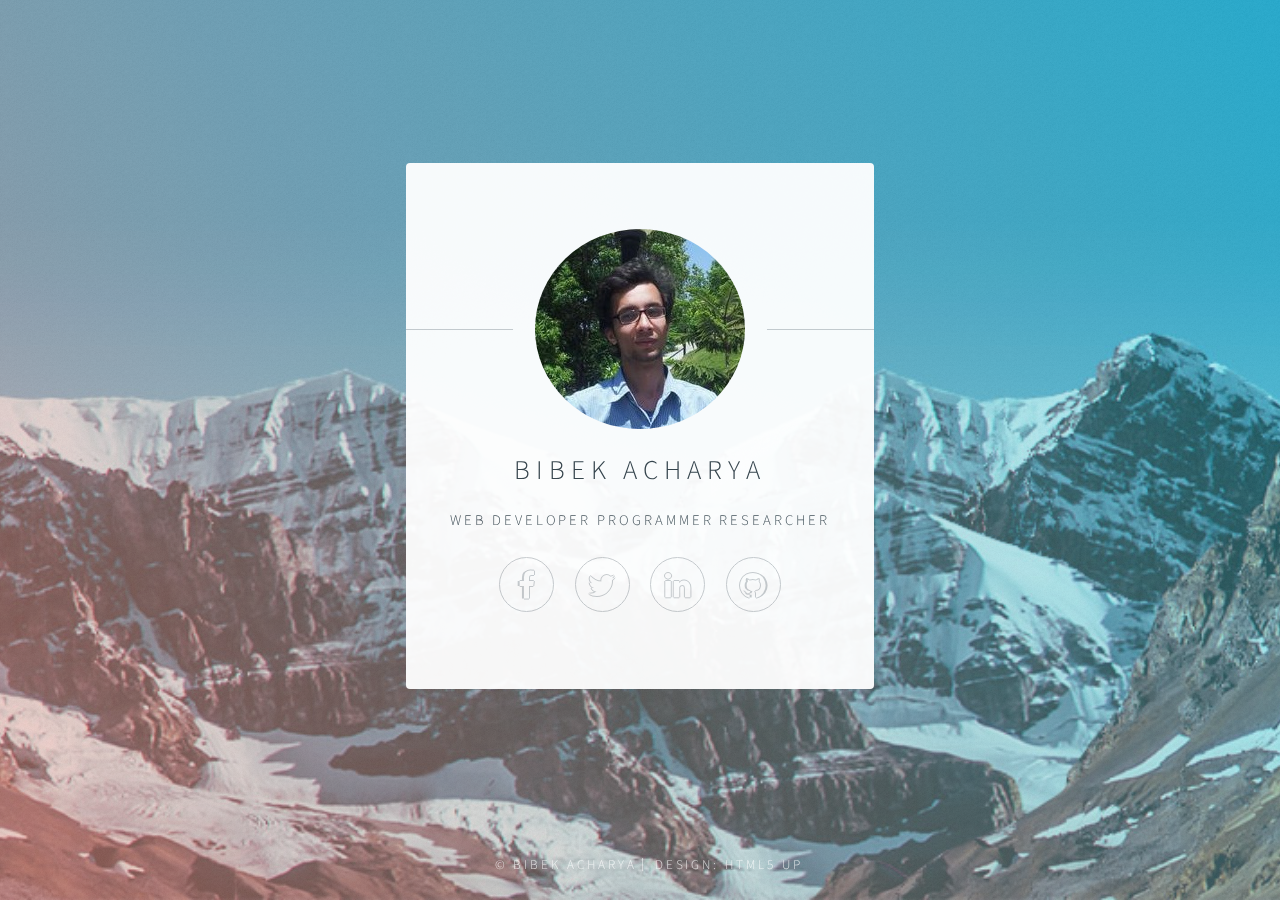
==== index.html @ 63fc6c09 "Update index.html" ====
<!DOCTYPE HTML>
<!--
	Identity by HTML5 UP
	html5up.net | @ajlkn
	Free for personal and commercial use under the CCA 3.0 license (html5up.net/license)
-->
<html>
	<head>
		<title>Bibek Acharya</title>
		<meta charset="utf-8" />
		<meta name="viewport" content="width=device-width, initial-scale=1" />
		<!--[if lte IE 8]><script src="assets/js/html5shiv.js"></script><![endif]-->
		<link rel="stylesheet" href="assets/css/main.css" />
		<!--[if lte IE 9]><link rel="stylesheet" href="assets/css/ie9.css" /><![endif]-->
		<!--[if lte IE 8]><link rel="stylesheet" href="assets/css/ie8.css" /><![endif]-->
		<noscript><link rel="stylesheet" href="assets/css/noscript.css" /></noscript>
	</head>
	<body class="is-loading">

		<!-- Wrapper -->
			<div id="wrapper">

				<!-- Main -->
					<section id="main">
						<header>
							<span class="avatar"><img src="images/my.jpeg" alt="" /></span>
							<h1>Bibek Acharya</h1>
							<p>Web Developer Programmer Researcher</p>
						</header>
						<!--
						<hr />
						<h2>Extra Stuff!</h2>
						<form method="post" action="#">
							<div class="field">
								<input type="text" name="name" id="name" placeholder="Name" />
							</div>
							<div class="field">
								<input type="email" name="email" id="email" placeholder="Email" />
							</div>
							<div class="field">
								<div class="select-wrapper">
									<select name="department" id="department">
										<option value="">Department</option>
										<option value="sales">Sales</option>
										<option value="tech">Tech Support</option>
										<option value="null">/dev/null</option>
									</select>
								</div>
							</div>
							<div class="field">
								<textarea name="message" id="message" placeholder="Message" rows="4"></textarea>
							</div>
							<div class="field">
								<input type="checkbox" id="human" name="human" /><label for="human">I'm a human</label>
							</div>
							<div class="field">
								<label>But are you a robot?</label>
								<input type="radio" id="robot_yes" name="robot" /><label for="robot_yes">Yes</label>
								<input type="radio" id="robot_no" name="robot" /><label for="robot_no">No</label>
							</div>
							<ul class="actions">
								<li><a href="#" class="button">Get Started</a></li>
							</ul>
						</form>
						<hr />
						-->
						<footer>
							<ul class="icons">
								<li><a href="http://www.facebook.com/xagarg" class="fa-facebook">Facebook</a></li>
								<li><a href="http://www.twitter.com/xagarg" class="fa-twitter">Twitter</a></li>
								<li><a href="https://www.linkedin.com/in/bibek-acharya-0423419a/" class="fa-linkedin">Linkedin</a></li>
								<li><a href="http://www.github.com/xagarg" class="fa-github">Github</a></li>
							</ul>
						</footer>
					</section>

				<!-- Footer -->
					<footer id="footer">
						<ul class="copyright">
							<li>&copy; Bibek Acharya</li><li>Design: <a href="http://html5up.net">HTML5 UP</a></li>
						</ul>
					</footer>

			</div>

		<!-- Scripts -->
			<!--[if lte IE 8]><script src="assets/js/respond.min.js"></script><![endif]-->
			<script>
				if ('addEventListener' in window) {
					window.addEventListener('load', function() { document.body.className = document.body.className.replace(/\bis-loading\b/, ''); });
					document.body.className += (navigator.userAgent.match(/(MSIE|rv:11\.0)/) ? ' is-ie' : '');
				}
			</script>

	</body>
</html>
---- assets/css/main.css ----
@charset "UTF-8";
@import url(font-awesome.min.css);
@import url("https://fonts.googleapis.com/css?family=Source+Sans+Pro:300");

/*
	Identity by HTML5 UP
	html5up.net | @ajlkn
	Free for personal and commercial use under the CCA 3.0 license (html5up.net/license)
*/

/* Reset */

	html, body, div, span, applet, object, iframe, h1, h2, h3, h4, h5, h6, p, blockquote, pre, a, abbr, acronym, address, big, cite, code, del, dfn, em, img, ins, kbd, q, s, samp, small, strike, strong, sub, sup, tt, var, b, u, i, center, dl, dt, dd, ol, ul, li, fieldset, form, label, legend, table, caption, tbody, tfoot, thead, tr, th, td, article, aside, canvas, details, embed, figure, figcaption, footer, header, hgroup, menu, nav, output, ruby, section, summary, time, mark, audio, video {
		margin: 0;
		padding: 0;
		border: 0;
		font-size: 100%;
		font: inherit;
		vertical-align: baseline;
	}

	article, aside, details, figcaption, figure, footer, header, hgroup, menu, nav, section {
		display: block;
	}

	body {
		line-height: 1;
	}

	ol, ul {
		list-style: none;
	}

	blockquote, q {
		quotes: none;
	}

	blockquote:before, blockquote:after, q:before, q:after {
		content: '';
		content: none;
	}

	table {
		border-collapse: collapse;
		border-spacing: 0;
	}

	body {
		-webkit-text-size-adjust: none;
	}

/* Box Model */

	*, *:before, *:after {
		-moz-box-sizing: border-box;
		-webkit-box-sizing: border-box;
		box-sizing: border-box;
	}

/* Basic */

	@media screen and (max-width: 480px) {

		html, body {
			min-width: 320px;
		}

	}

	body.is-loading *, body.is-loading *:before, body.is-loading *:after {
		-moz-animation: none !important;
		-webkit-animation: none !important;
		-ms-animation: none !important;
		animation: none !important;
		-moz-transition: none !important;
		-webkit-transition: none !important;
		-ms-transition: none !important;
		transition: none !important;
	}

	html {
		height: 100%;
	}

	body {
		height: 100%;
		background-color: #ffffff;
		background-image: url("images/overlay.png"), -moz-linear-gradient(60deg, rgba(255, 165, 150, 0.5) 5%, rgba(0, 228, 255, 0.35)), url("../../images/bg.jpg");
		background-image: url("images/overlay.png"), -webkit-linear-gradient(60deg, rgba(255, 165, 150, 0.5) 5%, rgba(0, 228, 255, 0.35)), url("../../images/bg.jpg");
		background-image: url("images/overlay.png"), -ms-linear-gradient(60deg, rgba(255, 165, 150, 0.5) 5%, rgba(0, 228, 255, 0.35)), url("../../images/bg.jpg");
		background-image: url("images/overlay.png"), linear-gradient(60deg, rgba(255, 165, 150, 0.5) 5%, rgba(0, 228, 255, 0.35)), url("../../images/bg.jpg");
		background-repeat: repeat,			no-repeat,			no-repeat;
		background-size: 100px 100px, cover,				cover;
		background-position: top left,		center center,		bottom center;
		background-attachment: fixed,			fixed,				fixed;
	}

		body:after {
			content: '';
			display: block;
			position: fixed;
			top: 0;
			left: 0;
			width: 100%;
			height: inherit;
			opacity: 0;
			z-index: 1;
			background-color: #ffffff;
			background-image: url("images/overlay.png"), -moz-linear-gradient(60deg, rgba(255, 165, 150, 0.5) 5%, rgba(0, 228, 255, 0.35));
			background-image: url("images/overlay.png"), -webkit-linear-gradient(60deg, rgba(255, 165, 150, 0.5) 5%, rgba(0, 228, 255, 0.35));
			background-image: url("images/overlay.png"), -ms-linear-gradient(60deg, rgba(255, 165, 150, 0.5) 5%, rgba(0, 228, 255, 0.35));
			background-image: url("images/overlay.png"), linear-gradient(60deg, rgba(255, 165, 150, 0.5) 5%, rgba(0, 228, 255, 0.35));
			background-repeat: repeat,			no-repeat;
			background-size: 100px 100px, cover;
			background-position: top left,		center center;
			-moz-transition: opacity 1.75s ease-out;
			-webkit-transition: opacity 1.75s ease-out;
			-ms-transition: opacity 1.75s ease-out;
			transition: opacity 1.75s ease-out;
		}

		body.is-loading:after {
			opacity: 1;
		}

/* Type */

	body, input, select, textarea {
		color: #414f57;
		font-family: "Source Sans Pro", Helvetica, sans-serif;
		font-size: 14pt;
		font-weight: 300;
		line-height: 2;
		letter-spacing: 0.2em;
		text-transform: uppercase;
	}

		@media screen and (max-width: 1680px) {

			body, input, select, textarea {
				font-size: 11pt;
			}

		}

		@media screen and (max-width: 480px) {

			body, input, select, textarea {
				font-size: 10pt;
				line-height: 1.75;
			}

		}

	a {
		-moz-transition: color 0.2s ease, border-color 0.2s ease;
		-webkit-transition: color 0.2s ease, border-color 0.2s ease;
		-ms-transition: color 0.2s ease, border-color 0.2s ease;
		transition: color 0.2s ease, border-color 0.2s ease;
		color: inherit;
		text-decoration: none;
	}

		a:before {
			-moz-transition: color 0.2s ease, text-shadow 0.2s ease;
			-webkit-transition: color 0.2s ease, text-shadow 0.2s ease;
			-ms-transition: color 0.2s ease, text-shadow 0.2s ease;
			transition: color 0.2s ease, text-shadow 0.2s ease;
		}

		a:hover {
			color: #ff7496;
		}

	strong, b {
		color: #313f47;
	}

	em, i {
		font-style: italic;
	}

	p {
		margin: 0 0 1.5em 0;
	}

	h1, h2, h3, h4, h5, h6 {
		color: #313f47;
		line-height: 1.5;
		margin: 0 0 0.75em 0;
	}

		h1 a, h2 a, h3 a, h4 a, h5 a, h6 a {
			color: inherit;
			text-decoration: none;
		}

	h1 {
		font-size: 1.85em;
		letter-spacing: 0.22em;
		margin: 0 0 0.525em 0;
	}

	h2 {
		font-size: 1.25em;
	}

	h3 {
		font-size: 1em;
	}

	h4 {
		font-size: 1em;
	}

	h5 {
		font-size: 1em;
	}

	h6 {
		font-size: 1em;
	}

	@media screen and (max-width: 480px) {

		h1 {
			font-size: 1.65em;
		}

	}

	sub {
		font-size: 0.8em;
		position: relative;
		top: 0.5em;
	}

	sup {
		font-size: 0.8em;
		position: relative;
		top: -0.5em;
	}

	hr {
		border: 0;
		border-bottom: solid 1px #c8cccf;
		margin: 3em 0;
	}

/* Form */

	form {
		margin: 0 0 1.5em 0;
	}

		form > .field {
			margin: 0 0 1.5em 0;
		}

			form > .field > :last-child {
				margin-bottom: 0;
			}

	label {
		color: #313f47;
		display: block;
		font-size: 0.9em;
		margin: 0 0 0.75em 0;
	}

	input[type="text"],
	input[type="password"],
	input[type="email"],
	input[type="tel"],
	select,
	textarea {
		-moz-appearance: none;
		-webkit-appearance: none;
		-ms-appearance: none;
		appearance: none;
		border-radius: 4px;
		border: solid 1px #c8cccf;
		color: inherit;
		display: block;
		outline: 0;
		padding: 0 1em;
		text-decoration: none;
		width: 100%;
	}

		input[type="text"]:invalid,
		input[type="password"]:invalid,
		input[type="email"]:invalid,
		input[type="tel"]:invalid,
		select:invalid,
		textarea:invalid {
			box-shadow: none;
		}

		input[type="text"]:focus,
		input[type="password"]:focus,
		input[type="email"]:focus,
		input[type="tel"]:focus,
		select:focus,
		textarea:focus {
			border-color: #ff7496;
		}

	.select-wrapper {
		text-decoration: none;
		display: block;
		position: relative;
	}

		.select-wrapper:before {
			content: "";
			-moz-osx-font-smoothing: grayscale;
			-webkit-font-smoothing: antialiased;
			font-family: FontAwesome;
			font-style: normal;
			font-weight: normal;
			text-transform: none !important;
		}

		.select-wrapper:before {
			color: #c8cccf;
			display: block;
			height: 2.75em;
			line-height: 2.75em;
			pointer-events: none;
			position: absolute;
			right: 0;
			text-align: center;
			top: 0;
			width: 2.75em;
		}

		.select-wrapper select::-ms-expand {
			display: none;
		}

	input[type="text"],
	input[type="password"],
	input[type="email"],
	select {
		height: 2.75em;
	}

	textarea {
		padding: 0.75em 1em;
	}

	input[type="checkbox"],
	input[type="radio"] {
		-moz-appearance: none;
		-webkit-appearance: none;
		-ms-appearance: none;
		appearance: none;
		display: block;
		float: left;
		margin-right: -2em;
		opacity: 0;
		width: 1em;
		z-index: -1;
	}

		input[type="checkbox"] + label,
		input[type="radio"] + label {
			text-decoration: none;
			color: #414f57;
			cursor: pointer;
			display: inline-block;
			font-size: 1em;
			font-weight: 300;
			padding-left: 2.4em;
			padding-right: 0.75em;
			position: relative;
		}

			input[type="checkbox"] + label:before,
			input[type="radio"] + label:before {
				-moz-osx-font-smoothing: grayscale;
				-webkit-font-smoothing: antialiased;
				font-family: FontAwesome;
				font-style: normal;
				font-weight: normal;
				text-transform: none !important;
			}

			input[type="checkbox"] + label:before,
			input[type="radio"] + label:before {
				border-radius: 4px;
				border: solid 1px #c8cccf;
				content: '';
				display: inline-block;
				height: 1.65em;
				left: 0;
				line-height: 1.58125em;
				position: absolute;
				text-align: center;
				top: 0.15em;
				width: 1.65em;
			}

		input[type="checkbox"]:checked + label:before,
		input[type="radio"]:checked + label:before {
			color: #ff7496;
			content: '\f00c';
		}

		input[type="checkbox"]:focus + label:before,
		input[type="radio"]:focus + label:before {
			border-color: #ff7496;
		}

	input[type="checkbox"] + label:before {
		border-radius: 4px;
	}

	input[type="radio"] + label:before {
		border-radius: 100%;
	}

	::-webkit-input-placeholder {
		color: #616f77 !important;
		opacity: 1.0;
	}

	:-moz-placeholder {
		color: #616f77 !important;
		opacity: 1.0;
	}

	::-moz-placeholder {
		color: #616f77 !important;
		opacity: 1.0;
	}

	:-ms-input-placeholder {
		color: #616f77 !important;
		opacity: 1.0;
	}

	.formerize-placeholder {
		color: #616f77 !important;
		opacity: 1.0;
	}

/* Icon */

	.icon {
		text-decoration: none;
		position: relative;
		border-bottom: none;
	}

		.icon:before {
			-moz-osx-font-smoothing: grayscale;
			-webkit-font-smoothing: antialiased;
			font-family: FontAwesome;
			font-style: normal;
			font-weight: normal;
			text-transform: none !important;
		}

		.icon > .label {
			display: none;
		}

/* List */

	ol {
		list-style: decimal;
		margin: 0 0 1.5em 0;
		padding-left: 1.25em;
	}

		ol li {
			padding-left: 0.25em;
		}

	ul {
		list-style: disc;
		margin: 0 0 1.5em 0;
		padding-left: 1em;
	}

		ul li {
			padding-left: 0.5em;
		}

		ul.alt {
			list-style: none;
			padding-left: 0;
		}

			ul.alt li {
				border-top: solid 1px #c8cccf;
				padding: 0.5em 0;
			}

				ul.alt li:first-child {
					border-top: 0;
					padding-top: 0;
				}

		ul.icons {
			cursor: default;
			list-style: none;
			padding-left: 0;
			margin-top: -0.675em;
		}

			ul.icons li {
				display: inline-block;
				padding: 0.675em 0.5em;
			}

				ul.icons li a {
					text-decoration: none;
					position: relative;
					display: block;
					width: 3.75em;
					height: 3.75em;
					border-radius: 100%;
					border: solid 1px #c8cccf;
					line-height: 3.75em;
					overflow: hidden;
					text-align: center;
					text-indent: 3.75em;
					white-space: nowrap;
				}

					ul.icons li a:before {
						-moz-osx-font-smoothing: grayscale;
						-webkit-font-smoothing: antialiased;
						font-family: FontAwesome;
						font-style: normal;
						font-weight: normal;
						text-transform: none !important;
					}

					ul.icons li a:before {
						color: #ffffff;
						text-shadow: 1.25px 0px 0px #c8cccf, -1.25px 0px 0px #c8cccf, 0px 1.25px 0px #c8cccf, 0px -1.25px 0px #c8cccf;
					}

					ul.icons li a:hover:before {
						text-shadow: 1.25px 0px 0px #ff7496, -1.25px 0px 0px #ff7496, 0px 1.25px 0px #ff7496, 0px -1.25px 0px #ff7496;
					}

					ul.icons li a:before {
						position: absolute;
						top: 0;
						left: 0;
						width: inherit;
						height: inherit;
						font-size: 1.85rem;
						line-height: inherit;
						text-align: center;
						text-indent: 0;
					}

					ul.icons li a:hover {
						border-color: #ff7496;
					}

			@media screen and (max-width: 480px) {

				ul.icons li a:before {
					font-size: 1.5rem;
				}

			}

		ul.actions {
			cursor: default;
			list-style: none;
			padding-left: 0;
		}

			ul.actions li {
				display: inline-block;
				padding: 0 0.75em 0 0;
				vertical-align: middle;
			}

				ul.actions li:last-child {
					padding-right: 0;
				}

	dl {
		margin: 0 0 1.5em 0;
	}

		dl dt {
			display: block;
			margin: 0 0 0.75em 0;
		}

		dl dd {
			margin-left: 1.5em;
		}

/* Button */

	input[type="submit"],
	input[type="reset"],
	input[type="button"],
	button,
	.button {
		-moz-appearance: none;
		-webkit-appearance: none;
		-ms-appearance: none;
		appearance: none;
		-moz-transition: background-color 0.2s ease-in-out, border-color 0.2s ease-in-out, color 0.2s ease-in-out;
		-webkit-transition: background-color 0.2s ease-in-out, border-color 0.2s ease-in-out, color 0.2s ease-in-out;
		-ms-transition: background-color 0.2s ease-in-out, border-color 0.2s ease-in-out, color 0.2s ease-in-out;
		transition: background-color 0.2s ease-in-out, border-color 0.2s ease-in-out, color 0.2s ease-in-out;
		display: inline-block;
		height: 2.75em;
		line-height: 2.75em;
		padding: 0 1.5em;
		background-color: transparent;
		border-radius: 4px;
		border: solid 1px #c8cccf;
		color: #414f57 !important;
		cursor: pointer;
		text-align: center;
		text-decoration: none;
		white-space: nowrap;
	}

		input[type="submit"]:hover,
		input[type="reset"]:hover,
		input[type="button"]:hover,
		button:hover,
		.button:hover {
			border-color: #ff7496;
			color: #ff7496 !important;
		}

		input[type="submit"].icon,
		input[type="reset"].icon,
		input[type="button"].icon,
		button.icon,
		.button.icon {
			padding-left: 1.35em;
		}

			input[type="submit"].icon:before,
			input[type="reset"].icon:before,
			input[type="button"].icon:before,
			button.icon:before,
			.button.icon:before {
				margin-right: 0.5em;
			}

		input[type="submit"].fit,
		input[type="reset"].fit,
		input[type="button"].fit,
		button.fit,
		.button.fit {
			display: block;
			width: 100%;
			margin: 0 0 0.75em 0;
		}

		input[type="submit"].small,
		input[type="reset"].small,
		input[type="button"].small,
		button.small,
		.button.small {
			font-size: 0.8em;
		}

		input[type="submit"].big,
		input[type="reset"].big,
		input[type="button"].big,
		button.big,
		.button.big {
			font-size: 1.35em;
		}

		input[type="submit"].disabled, input[type="submit"]:disabled,
		input[type="reset"].disabled,
		input[type="reset"]:disabled,
		input[type="button"].disabled,
		input[type="button"]:disabled,
		button.disabled,
		button:disabled,
		.button.disabled,
		.button:disabled {
			-moz-pointer-events: none;
			-webkit-pointer-events: none;
			-ms-pointer-events: none;
			pointer-events: none;
			opacity: 0.5;
		}

/* Main */

	#main {
		position: relative;
		max-width: 100%;
		min-width: 27em;
		padding: 4.5em 3em 3em 3em ;
		background: #ffffff;
		border-radius: 4px;
		cursor: default;
		opacity: 0.95;
		text-align: center;
		-moz-transform-origin: 50% 50%;
		-webkit-transform-origin: 50% 50%;
		-ms-transform-origin: 50% 50%;
		transform-origin: 50% 50%;
		-moz-transform: rotateX(0deg);
		-webkit-transform: rotateX(0deg);
		-ms-transform: rotateX(0deg);
		transform: rotateX(0deg);
		-moz-transition: opacity 1s ease, -moz-transform 1s ease;
		-webkit-transition: opacity 1s ease, -webkit-transform 1s ease;
		-ms-transition: opacity 1s ease, -ms-transform 1s ease;
		transition: opacity 1s ease, transform 1s ease;
	}

		#main .avatar {
			position: relative;
			display: block;
			margin-bottom: 1.5em;
		}

			#main .avatar img {
				display: block;
				margin: 0 auto;
				border-radius: 100%;
				box-shadow: 0 0 0 1.5em #ffffff;
			}

			#main .avatar:before {
				content: '';
				display: block;
				position: absolute;
				top: 50%;
				left: -3em;
				width: calc(100% + 6em);
				height: 1px;
				z-index: -1;
				background: #c8cccf;
			}

		@media screen and (max-width: 480px) {

			#main {
				min-width: 0;
				width: 100%;
				padding: 4em 2em 2.5em 2em ;
			}

				#main .avatar:before {
					left: -2em;
					width: calc(100% + 4em);
				}

		}

		body.is-loading #main {
			opacity: 0;
			-moz-transform: rotateX(15deg);
			-webkit-transform: rotateX(15deg);
			-ms-transform: rotateX(15deg);
			transform: rotateX(15deg);
		}

/* Footer */

	#footer {
		-moz-align-self: -moz-flex-end;
		-webkit-align-self: -webkit-flex-end;
		-ms-align-self: -ms-flex-end;
		align-self: flex-end;
		width: 100%;
		padding: 1.5em 0 0 0;
		color: rgba(255, 255, 255, 0.75);
		cursor: default;
		text-align: center;
	}

		#footer .copyright {
			margin: 0;
			padding: 0;
			font-size: 0.9em;
			list-style: none;
		}

			#footer .copyright li {
				display: inline-block;
				margin: 0 0 0 0.45em;
				padding: 0 0 0 0.85em;
				border-left: solid 1px rgba(255, 255, 255, 0.5);
				line-height: 1;
			}

				#footer .copyright li:first-child {
					border-left: 0;
				}

/* Wrapper */

	#wrapper {
		display: -moz-flex;
		display: -webkit-flex;
		display: -ms-flex;
		display: flex;
		-moz-align-items: center;
		-webkit-align-items: center;
		-ms-align-items: center;
		align-items: center;
		-moz-justify-content: space-between;
		-webkit-justify-content: space-between;
		-ms-justify-content: space-between;
		justify-content: space-between;
		-moz-flex-direction: column;
		-webkit-flex-direction: column;
		-ms-flex-direction: column;
		flex-direction: column;
		-moz-perspective: 1000px;
		-webkit-perspective: 1000px;
		-ms-perspective: 1000px;
		perspective: 1000px;
		position: relative;
		min-height: 100%;
		padding: 1.5em;
		z-index: 2;
	}

		#wrapper > * {
			z-index: 1;
		}

		#wrapper:before {
			content: '';
			display: block;
		}

		@media screen and (max-width: 360px) {

			#wrapper {
				padding: 0.75em;
			}

		}

		body.is-ie #wrapper {
			height: 100%;
		}
---- assets/css/ie9.css ----
/*
	Identity by HTML5 UP
	html5up.net | @ajlkn
	Free for personal and commercial use under the CCA 3.0 license (html5up.net/license)
*/

/* Basic */

	body {
		background-image: url("../../images/bg.jpg");
		background-repeat: no-repeat;
		background-size: cover;
		background-position: bottom center;
		background-attachment: fixed;
	}

		body:after {
			display: none;
		}

/* List */

	ul.icons li a:before {
		color: #c8cccf;
	}

	ul.icons li a:hover:before {
		color: #ff7496;
	}

/* Wrapper */

	#wrapper {
		text-align: center;
	}

/* Main */

	#main {
		display: inline-block;
	}
---- assets/css/ie8.css ----
/*
	Identity by HTML5 UP
	html5up.net | @ajlkn
	Free for personal and commercial use under the CCA 3.0 license (html5up.net/license)
*/

/* List */

	ul.icons li a {
		-ms-behavior: url("assets/js/PIE.htc");
	}

		ul.icons li a:before {
			text-align: center;
			font-size: 26px;
		}

/* Main */

	#main {
		-ms-behavior: url("assets/js/PIE.htc");
	}

		#main .avatar img {
			-ms-behavior: url("assets/js/PIE.htc");
		}

/* Footer */

	#footer {
		color: #fff;
	}

		#footer .copyright li {
			border-left: solid 1px #fff;
		}
---- assets/css/noscript.css ----
/*
	Identity by HTML5 UP
	html5up.net | @ajlkn
	Free for personal and commercial use under the CCA 3.0 license (html5up.net/license)
*/

/* Basic */

	body:after {
		display: none;
	}

/* Main */

	#main {
		-moz-transform: none !important;
		-webkit-transform: none !important;
		-ms-transform: none !important;
		transform: none !important;
		opacity: 1 !important;
	}
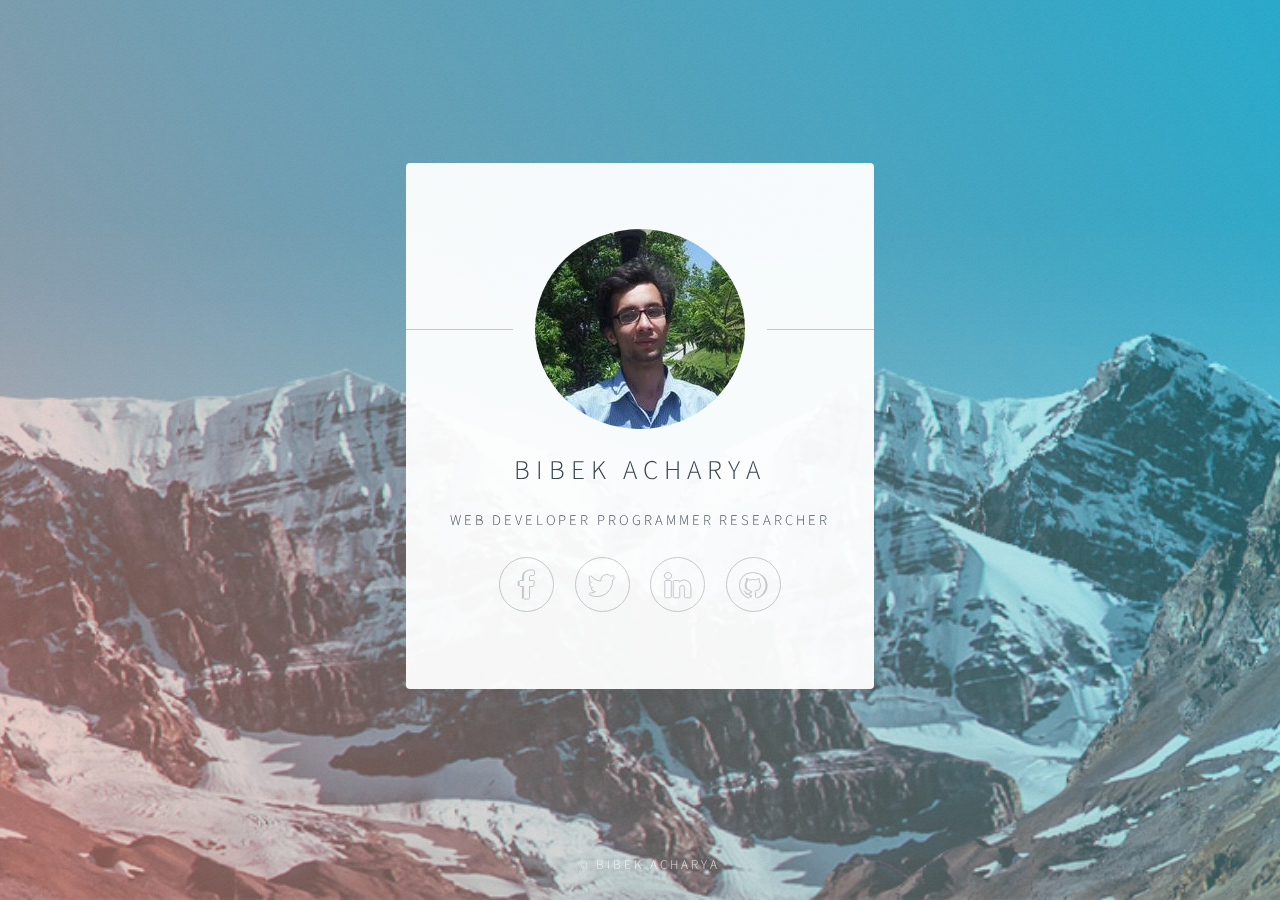
==== commit 64d513c1: "Update index.html" ====
--- a/index.html
+++ b/index.html
@@ -77,7 +77,7 @@
 				<!-- Footer -->
 					<footer id="footer">
 						<ul class="copyright">
-							<li>&copy; Bibek Acharya</li><li>Design: <a href="http://html5up.net">HTML5 UP</a></li>
+							<li>&copy; Bibek Acharya</li>
 						</ul>
 					</footer>
 
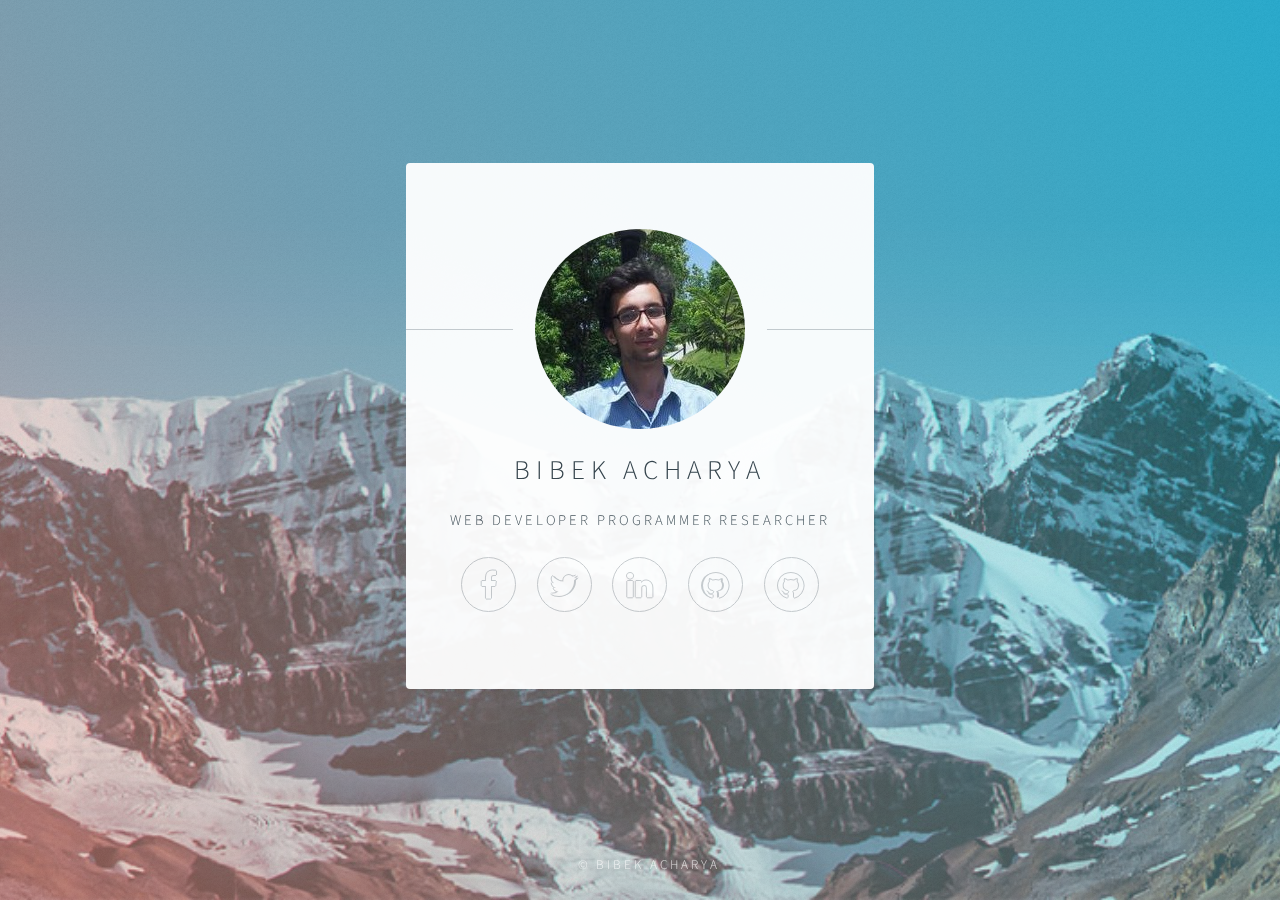
==== commit 2192195f: "Update index.html" ====
--- a/index.html
+++ b/index.html
@@ -70,6 +70,7 @@
 								<li><a href="http://www.twitter.com/xagarg" class="fa-twitter">Twitter</a></li>
 								<li><a href="https://www.linkedin.com/in/bibek-acharya-0423419a/" class="fa-linkedin">Linkedin</a></li>
 								<li><a href="http://www.github.com/xagarg" class="fa-github">Github</a></li>
+								<li><a href="random.html" class="fa-github">randm</a></li>
 							</ul>
 						</footer>
 					</section>
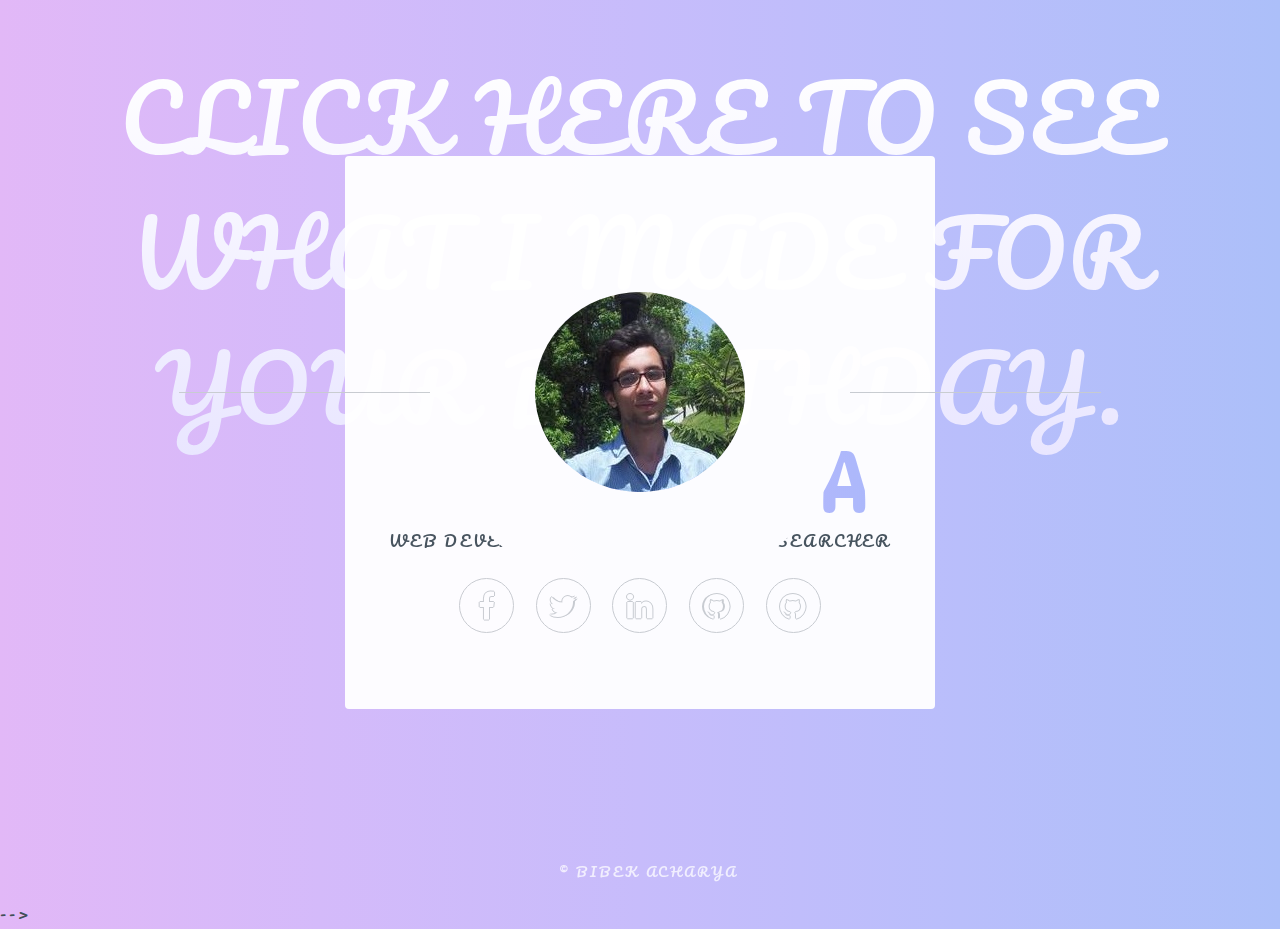
==== commit f40c8805: "Update index.html" ====
--- a/index.html
+++ b/index.html
@@ -1,4 +1,4 @@
-<!DOCTYPE HTML>
+<!-- <!DOCTYPE HTML>
 <!--
 	Identity by HTML5 UP
 	html5up.net | @ajlkn
@@ -70,7 +70,7 @@
 								<li><a href="http://www.twitter.com/xagarg" class="fa-twitter">Twitter</a></li>
 								<li><a href="https://www.linkedin.com/in/bibek-acharya-0423419a/" class="fa-linkedin">Linkedin</a></li>
 								<li><a href="http://www.github.com/xagarg" class="fa-github">Github</a></li>
-								<li><a href="random.html" class="fa-github">randm</a></li>
+								<li><a href="indexBthdy.html" class="fa-github">randm</a></li>
 							</ul>
 						</footer>
 					</section>
@@ -95,3 +95,16 @@
 
 	</body>
 </html>
+-->
+
+
+<!DOCTYPE html>
+<html>
+<head>
+	<title>Happy Birthday</title>
+	<link rel="stylesheet" href="style.css">
+</head>
+<body>
+<h2><a href="indexBthdy.html">Click here to See what I made for your birthday.</a></h2>
+</body>
+</html>
--- a/style.css
+++ b/style.css
@@ -0,0 +1,353 @@
+@import url('https://fonts.googleapis.com/css?family=Concert+One|Pacifico');
+
+.mobile {
+  position: fixed;
+  text-align: center;
+  width: 100%;
+  top: 50px;
+  font-size: 90px;
+  display: block;
+}
+
+h1, h2, span {
+  display: none;
+}
+
+@media screen and (min-width: 670px) {
+  
+  .mobile {
+    display: none;
+  }
+  
+  h1, h2, span {
+  display: block;
+}
+ $colors: #ef8d22, #feff28, #2bd8ff, #fc85e1;
+$particles: 50;
+$width: 500;
+$height: 500;
+
+// Create the explosion...
+$box-shadow: ();
+$box-shadow2: ();
+@for $i from 0 through $particles {
+  $box-shadow: $box-shadow,
+               random($width)-$width / 2 + px
+               random($height)-$height / 1.2 + px
+               hsl(random(360), 100, 50);
+  $box-shadow2: $box-shadow2, 0 0 #fff
+}
+@mixin keyframes ($animationName) {
+    @-webkit-keyframes #{$animationName} {
+        @content;
+    }
+
+    @-moz-keyframes #{$animationName} {
+        @content;
+    }
+
+    @-o-keyframes #{$animationName} {
+        @content;
+    }
+
+    @-ms-keyframes #{$animationName} {
+        @content;
+    }
+
+    @keyframes #{$animationName} {
+        @content;
+    }
+}
+
+@mixin animation-delay ($settings) {
+    -moz-animation-delay: $settings;
+    -webkit-animation-delay: $settings;
+    -o-animation-delay: $settings;
+    -ms-animation-delay: $settings;
+    animation-delay: $settings;
+}
+
+@mixin animation-duration ($settings) {
+    -moz-animation-duration: $settings;
+    -webkit-animation-duration: $settings;
+    -o-animation-duration: $settings;
+    -ms-animation-duration: $settings;
+    animation-duration: $settings;
+}
+
+@mixin animation ($settings) {
+    -moz-animation: $settings;
+    -webkit-animation: $settings;
+    -o-animation: $settings;
+    -ms-animation: $settings;
+    animation: $settings;
+}
+
+@mixin transform ($settings) {
+    transform: $settings;
+    -moz-transform: $settings;
+    -webkit-transform: $settings;
+    -o-transform: $settings;
+    -ms-transform: $settings;
+}
+
+body{
+ background: linear-gradient(to right, #e2b8f7, #d4bafa, #c7bcfb, #b9befb, #acbff9);
+ cursor: crosshair;
+ perspective: 1000px;
+ transform-style: preserve-3d;
+ font-family: "Pacifico",cursive;
+}
+
+h1 {
+  position: fixed;
+  text-align: center;
+  width: 100%;
+  top: 120px;
+  font-size: 90px;
+  background: -webkit-linear-gradient(0deg, rgba(206,173,252,1) 0%, rgba(163,187,251,1) 100%);
+  -webkit-background-clip: text;
+  -webkit-text-fill-color: transparent;
+  font-family: 'Concert One', cursive;
+  font-weight: 400;
+  z-index: -1;
+  letter-spacing: 6px;
+}
+
+span {
+  position: fixed;
+  text-align: center;
+  width: 100%;
+  top: 70px;
+  font-size: 70px;
+}
+
+h2 {  
+  position: fixed;
+  text-align: center;
+  width: 100%;
+  top: 50px;
+  font-size: 90px;
+  background: -webkit-linear-gradient(90deg, rgba(233,230,255,1) 0%, rgba(255,255,255,1) 100%);
+  -webkit-background-clip: text;
+  -webkit-text-fill-color: transparent;
+}
+
+bokeh {
+  position: fixed;
+  width: 2vmin;
+  height: 2vmin;
+  border-radius: 50%;
+  animation-name: explosion;
+  animation-iteration-count: infinite;
+  animation-direction: reverse;
+  animation-timing-function: cubic-bezier(0.84, 0.02, 1, 1);
+  @for $i from 1 through 100 {
+    &:nth-child(#{$i}) {
+      $color: ceil(random() * 4);
+      background-color: nth($colors, $color);
+      $x: random() * 100vw;
+      $y: random() * 100vh;
+      transform: translate($x, $y);
+      animation-duration: random() * 3s + 2s;
+      animation-delay: random() * -5s;
+    }
+  }
+}
+@keyframes explosion {
+  0% {
+    opacity: 0;
+  }
+  70% {
+    opacity: 1;
+  }
+  100% {
+    transform: translate(50vw, 100vh);
+  }
+}
+
+
+
+.cake {
+  position: relative;
+  top: 250px;
+  margin: auto;
+  width: 200px;
+  height: 60px;
+  background: #f9fdff;
+  border-radius: 100%;
+  transform: translateZ(100px);
+  
+
+  box-shadow: 
+    0px 4px 0px #f4f9fd, 
+    0px 8px 0px #dba9ff, 
+    0px 12px 0px #fec3b3, 
+    
+    0px 16px 0px #f7f6fb, 
+    0px 20px 0px #f7f6fb, 
+    0px 24px 0px #f7f6fb,
+    0px 28px 0px #f7f6fb,
+    0px 32px 0px #fea0bb,
+    0px 36px 0px #fea0bb,
+    0px 40px 0px #9cef9d,
+    0px 44px 0px #9cef9d, 
+    
+    0px 48px 0px #f7f6fb, 
+    0px 52px 0px #f7f6fb, 
+    0px 56px 0px #f7f6fb, 
+    0px 60px 0px #f7f6fb, 
+    0px 64px 0px #f7f6fb, 
+    0px 68px 0px #dfa5fc, 
+    0px 72px 0px #dfa5fc, 
+    0px 76px 0px #fafffe, 
+    0px 80px 0px #fafffe;
+}
+
+.plate {
+  position: absolute;
+  height: 90px;
+  width: 300px;
+  bottom:-95px;
+  left: 50%;
+  top: 380px;
+  margin-left: -150px;
+  border-radius: 100%;
+  background: radial-gradient(ellipse closest-side at center, rgba(8,199,254,1) 0%, rgba(4,215,242,1) 71%, rgba(2,255,208,1) 100%);
+  box-shadow: 
+    0px 3px 0px #00e2e1,
+    0px 6px 0px #00d3fb;
+  transform: translateZ(80px);
+}
+
+.candle {
+  position: relative;
+  height: 50px;
+  width: 12px;
+  top: 280px;
+  margin: auto;
+  background: linear-gradient(0deg, rgba(183,244,167,1) 0%, rgba(255,255,255,1) 100%);
+  border-radius: 4px;
+  transform: translateZ(120px);
+}
+
+#flame {
+   position: absolute;
+   z-index: 10; 
+}
+
+.lit {
+   background: linear-gradient(to bottom, #FFF6D9, #FBC36C);
+  width: 15px;
+  height: 35px;
+  
+  
+/*  Info on border radius. http://www.css3.info/preview/rounded-border/ */
+    
+  border-top-left-radius: 10px 35px;    
+  border-top-right-radius:  10px 35px;
+  border-bottom-right-radius: 10px 10px;
+  border-bottom-left-radius: 10px 10px;
+  top: -34px;
+  margin: auto;
+  
+/*   http://www.css3.info/preview/box-shadow/ */
+  box-shadow: 
+    0 0 17px 7px rgba(251, 246, 190, 0.71); 
+  transform-origin: bottom;
+  animation: flicker 1s ease-in-out alternate infinite;
+}
+
+@keyframes flicker {
+  0% {
+    transform: skewX(5deg);
+    box-shadow: 
+    0 0 17px 10px rgba(251, 246, 190, 0.71);
+  }
+  
+  25% {
+    transform: skewX(-5deg);
+    box-shadow: 
+    0 0 17px 5px rgba(251, 246, 190, 0.71);
+  }
+  
+  50% {
+    transform: skewX(10deg);
+    box-shadow: 
+    0 0 17px 7px rgba(251, 246, 190, 0.71);
+  }
+  
+  75% {
+    transform: skewX(-10deg);
+    box-shadow: 
+    0 0 17px 5px rgba(251, 246, 190, 0.71);
+  }
+  
+  100% {
+    transform: skewX(5deg);
+    box-shadow: 
+    0 0 17px 10px rgba(251, 246, 190, 0.71);
+  }
+}
+
+.pyro > .before, .pyro > .after {
+  position: fixed;
+  width: 5px;
+  height: 5px;
+  border-radius: 50%;
+  box-shadow: $box-shadow2;
+  @include animation((1s bang ease-out infinite backwards, 1s gravity ease-in infinite backwards, 5s position linear infinite backwards));
+}
+    
+.pyro > .after {
+  @include animation-delay((1.25s, 1.25s, 1.25s));
+  @include animation-duration((1.25s, 1.25s, 6.25s));
+}
+        
+@include keyframes(bang) {
+  to {
+    box-shadow:$box-shadow;
+  }
+}
+    
+@include keyframes(gravity)  {
+  to {
+    @include transform(translateY(200px));
+    opacity: 0;
+  }
+}
+    
+@include keyframes(position) {
+  0%, 19.9% {
+    margin-top: 10%;
+    margin-left: 40%;
+  }
+  20%, 39.9% {
+    margin-top: 40%;
+    margin-left: 30%;
+  }
+  40%, 59.9% {  
+    margin-top: 20%;
+    margin-left: 70%
+  }
+  60%, 79.9% {  
+    margin-top: 30%;
+    margin-left: 20%;
+  }
+  80%, 99.9% {  
+    margin-top: 30%;
+    margin-left: 80%;
+  }
+}
+
+}
+video{
+  position: absolute;
+  display: block;
+  margin-left: auto;
+  margin-right: auto;
+  margin-top: auto;
+  width: 40%;
+}
+
+audio { display:none;}
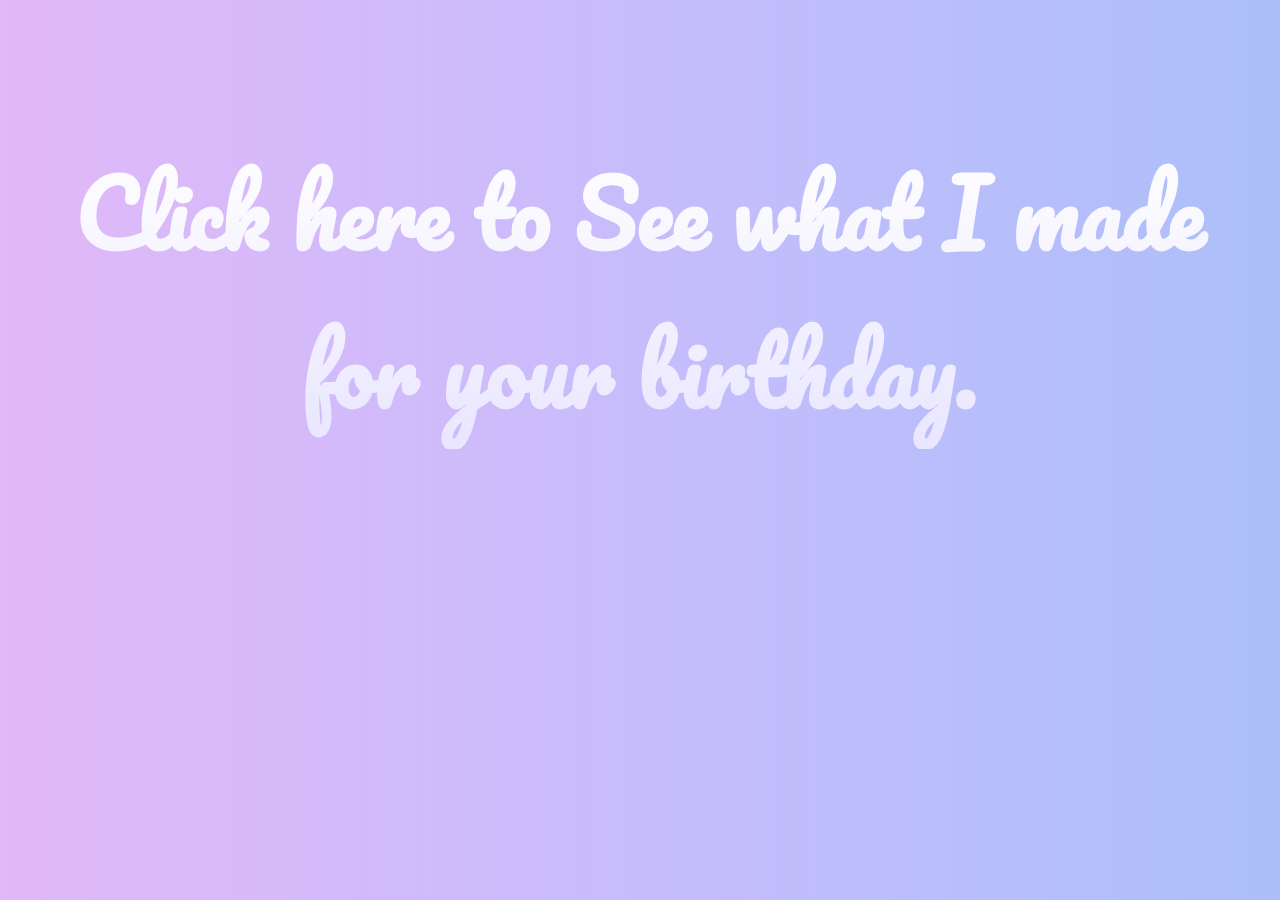
==== commit 291e00f6: "Update index.html" ====
--- a/index.html
+++ b/index.html
@@ -3,24 +3,24 @@
 	Identity by HTML5 UP
 	html5up.net | @ajlkn
 	Free for personal and commercial use under the CCA 3.0 license (html5up.net/license)
--->
+
 <html>
 	<head>
 		<title>Bibek Acharya</title>
 		<meta charset="utf-8" />
 		<meta name="viewport" content="width=device-width, initial-scale=1" />
-		<!--[if lte IE 8]><script src="assets/js/html5shiv.js"></script><![endif]-->
+		<!--[if lte IE 8]><script src="assets/js/html5shiv.js"></script><![endif]
 		<link rel="stylesheet" href="assets/css/main.css" />
-		<!--[if lte IE 9]><link rel="stylesheet" href="assets/css/ie9.css" /><![endif]-->
-		<!--[if lte IE 8]><link rel="stylesheet" href="assets/css/ie8.css" /><![endif]-->
+		<!--[if lte IE 9]><link rel="stylesheet" href="assets/css/ie9.css" /><![endif]
+		<!--[if lte IE 8]><link rel="stylesheet" href="assets/css/ie8.css" /><![endif]
 		<noscript><link rel="stylesheet" href="assets/css/noscript.css" /></noscript>
 	</head>
 	<body class="is-loading">
 
-		<!-- Wrapper -->
+		<!-- Wrapper 
 			<div id="wrapper">
 
-				<!-- Main -->
+				<!-- Main 
 					<section id="main">
 						<header>
 							<span class="avatar"><img src="images/my.jpeg" alt="" /></span>
@@ -63,7 +63,7 @@
 							</ul>
 						</form>
 						<hr />
-						-->
+						
 						<footer>
 							<ul class="icons">
 								<li><a href="http://www.facebook.com/xagarg" class="fa-facebook">Facebook</a></li>
@@ -75,7 +75,7 @@
 						</footer>
 					</section>
 
-				<!-- Footer -->
+				<!-- Footer 
 					<footer id="footer">
 						<ul class="copyright">
 							<li>&copy; Bibek Acharya</li>
@@ -84,8 +84,8 @@
 
 			</div>
 
-		<!-- Scripts -->
-			<!--[if lte IE 8]><script src="assets/js/respond.min.js"></script><![endif]-->
+		<!-- Scripts 
+			<!--[if lte IE 8]><script src="assets/js/respond.min.js"></script><![endif]
 			<script>
 				if ('addEventListener' in window) {
 					window.addEventListener('load', function() { document.body.className = document.body.className.replace(/\bis-loading\b/, ''); });
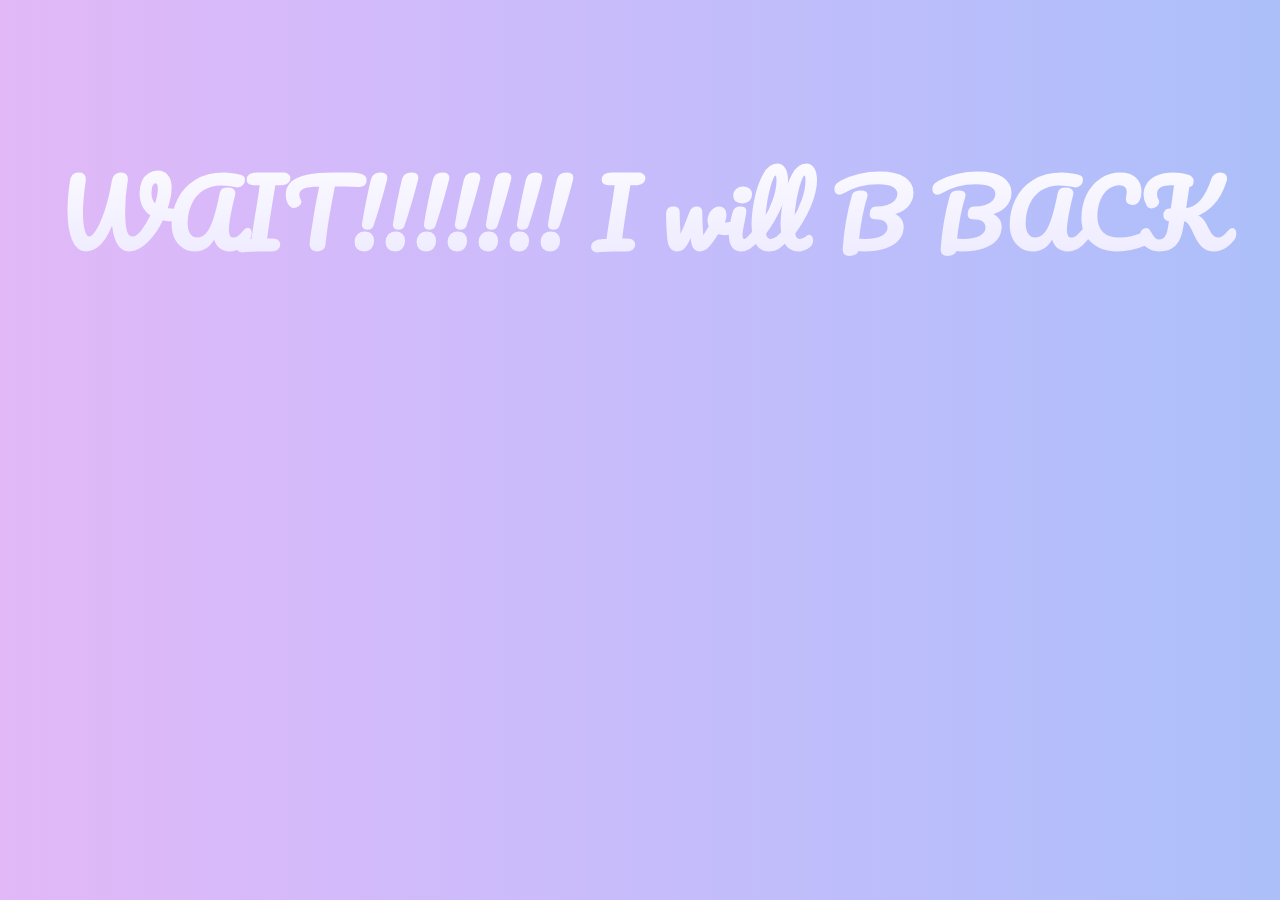
==== commit ca17eabf: "Update index.html" ====
--- a/index.html
+++ b/index.html
@@ -105,6 +105,6 @@
 	<link rel="stylesheet" href="style.css">
 </head>
 <body>
-<h2><a href="indexBthdy.html">Click here to See what I made for your birthday.</a></h2>
+<h2>WAIT!!!!!!! I will B BACK</h2>
 </body>
 </html>
--- a/style.css
+++ b/style.css
@@ -351,3 +351,14 @@
 }
 
 audio { display:none;}
+
+
+img{
+  width:50%;
+  height:100%;
+  margin-top: auto;
+  margin-left: auto;
+  margin-bottom: auto;
+  margin-right: auto;
+  display: block;
+}
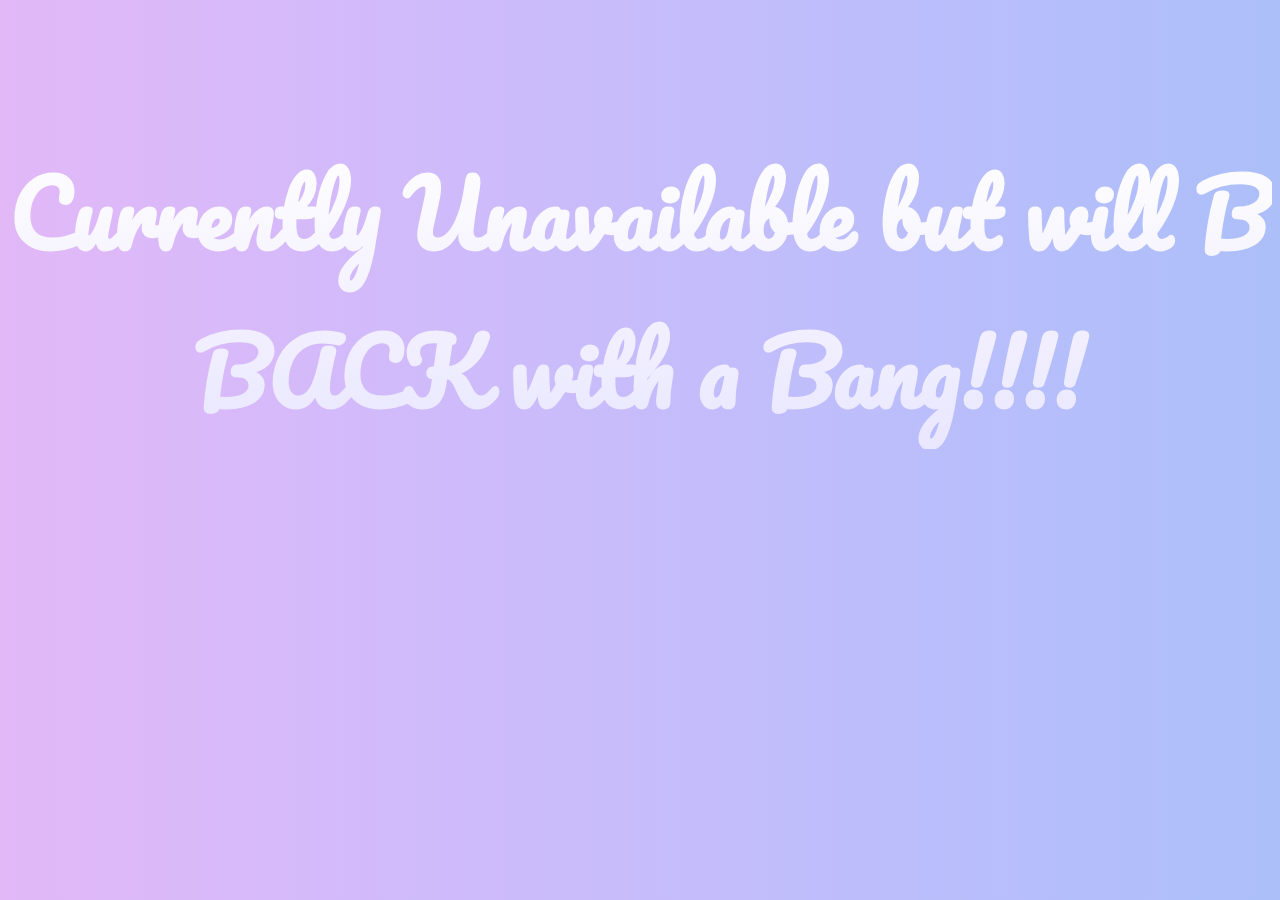
==== commit b94e165b: "Update index.html" ====
--- a/index.html
+++ b/index.html
@@ -101,10 +101,10 @@
 <!DOCTYPE html>
 <html>
 <head>
-	<title>Happy Birthday</title>
+	<title>Bibek Acharya</title>
 	<link rel="stylesheet" href="style.css">
 </head>
 <body>
-<h2>WAIT!!!!!!! I will B BACK</h2>
+<h2>Currently Unavailable but will B BACK with a Bang!!!!</h2>
 </body>
 </html>
